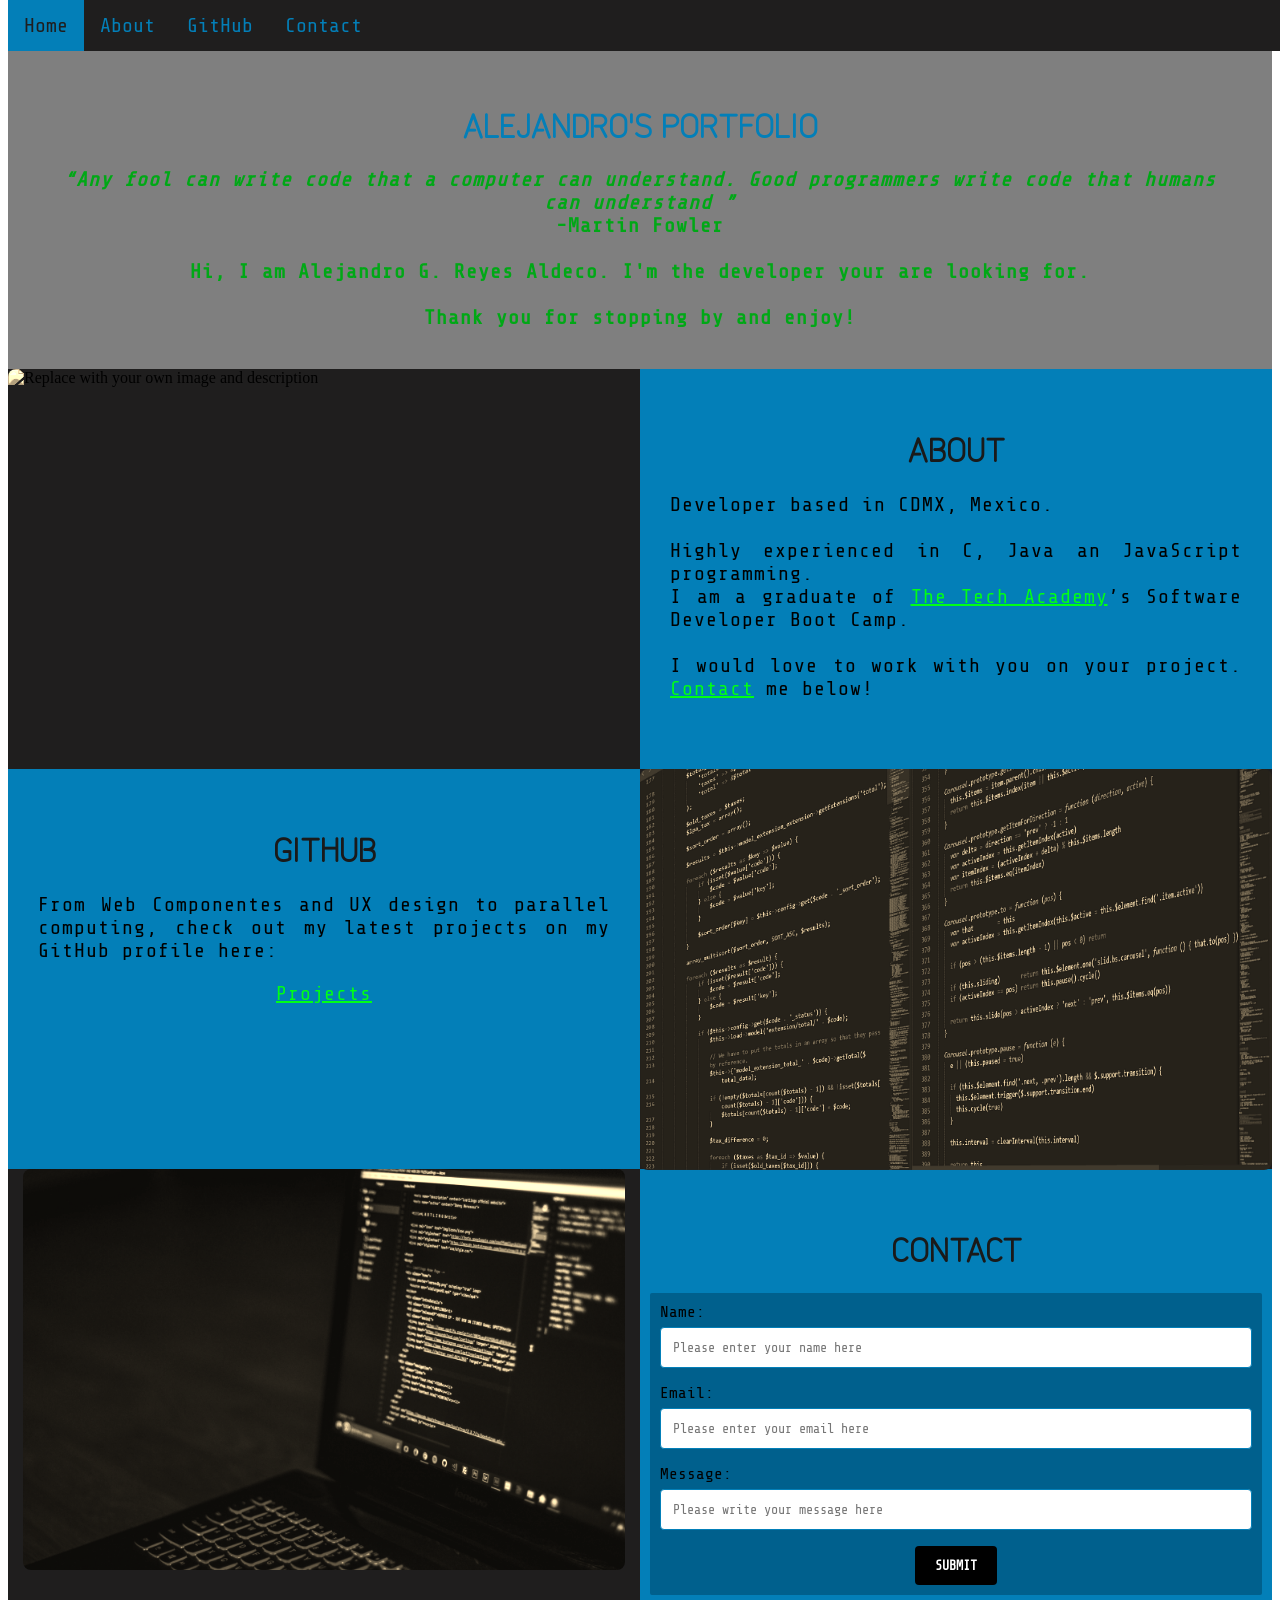
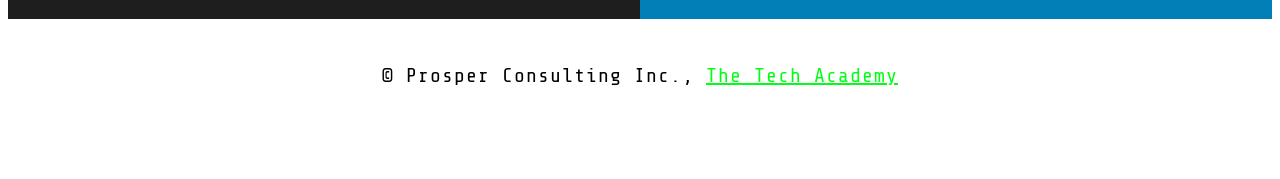
==== index.html @ 883089a5 "added" ====
<!DOCTYPE html>
<html>
    <!--Head-->
    <head>
        <meta charset="UTF-8">
        <meta name="viewport" content="width=device-width" />
        <title>Alejandro G. Reyes Aldeco</title>
        <link rel="preconnect" href="https://fonts.googleapis.com">
        <link rel="preconnect" href="https://fonts.gstatic.com" crossorigin>
        <link href="https://fonts.googleapis.com/css2?family=Share+Tech+Mono&family=Zen+Kurenaido&display=swap" rel="stylesheet">
        <link rel="stylesheet" type="text/css" href="stylesheet/portfolio.css">
    </head>

    <!--Body-->
    <body class="Background">
        
        <!--Navbar-->
        <div class="Navbar">
            <a class="active" href="#Home">Home</a>
            <a href="#About">About</a>
            <a href="#GitHub">GitHub</a>
            <a href="#Contact">Contact</a>
        </div>

        <!--Breaks inserted to add space between navbar and the first heading-->
        <br>
        <br>

        <!--Background video-->
        <div id="Home">
            <video autoplay muted loop id="Typing_Video">
                <source src="video/coding2.mp4" type="video/mp4">
                <!--Display message if video fails to run-->
                Your browser does not support HTML5 video.
            </video>
        </div>

        <!--Video text-->
        <div class="Video_Text">
            <h1 class="white-text">Alejandro's Portfolio</h1>
            <strong>
                <p class="center">
                    <q>Any fool can write code that a computer can understand. Good programmers write code that humans can understand
                    </q>
                    <br> -Martin Fowler
                    <br>
                    <br> Hi, I am Alejandro G. Reyes Aldeco. I'm the developer your are looking for.
                    <br>
                    <br> Thank you for stopping by and enjoy! 
                </p>
            </strong>
        </div>

        <!--About section-->
        <div class="Row" id="About">
            <!--Left column-->
            <div class="Column_2">
                <img src="images/img1.jpg" alt="Replace with your own image and description">
            </div>
            <!--Right column-->
            <div class="Column_1">
                <h1>About</h1>
                <p>
                    Developer based in CDMX, Mexico. 
                    <br><br>Highly experienced in C, Java an JavaScript programming.
                    <br>I am a graduate of <a href="https://www.learncodinganywhere.com" target="_blank">The Tech Academy</a>’s Software Developer Boot Camp. 
                    <br>
                    <br>I would love to work with you on your project. <a href="#Contact">Contact</a> me below!
                </p>
            </div>
        </div>

        <!--GitHub section-->
        <div class="Row" id="GitHub">
            <!--Left column-->
            <div class="Column_1">
                <h1>GitHub</h1>
                <p>
                    From Web Componentes and UX design to parallel computing, check out my latest projects on my GitHub profile here:
                    <br>
                    <p class="center"><a href="https://github.com/AlexGReyes" target="_blank">Projects</a></p>
                </p>
            </div>
            <!--Right column-->
            <div class="Column_2">
                <a href="https://github.com/AlexGReyes" target="_blank"><img src="images/img2.png" alt="GitHub Logo"></a>
            </div>
        </div>

        <!--Contact section-->
        <div class="Row" id="Contact">
            <!--Contact image, left column-->
            <div class="Column_2 Column_tall">
                <img src="images/img3.jpg" alt="Contact_Image">
            </div>
            <!--Contact form, right column-->
            <div class="Column_1 Column_tall">
                <h1>Contact</h1>
                <!--This specifies where and how to send the form data; we are leaving it blank-->
                <form action="" method="POST"> <!-- Here we are utilizing a 3rd party service to submit the contact form data, insert your formspree endpoint in the action attribute -->
                    <label>Name:</label>
                        <input type="text" placeholder="Please enter your name here">
                    <label>Email:</label>
                        <input type="text" id="Email" name="Email" placeholder="Please enter your email here">
                    <label>Message:</label>
                        <input type="text" id="Message" name="Message" placeholder="Please write your message here">
                        <input type="submit" value="SUBMIT">
                </form>
            </div>
        </div>

        <!--Footer section-->
        <footer>
            <p>
                <p class="center">&copy Prosper Consulting Inc., <a href="https://www.learncodinganywhere.com/" target="_blank">The Tech Academy</a></p>
                <br>
            </p>
        </footer>
    </body>
</html>
---- stylesheet/portfolio.css ----
/***** GENERAL STYLING *****/
/* Body */
body {
    margin: 0%  /* This ensures our site displays all the way to the edge of the browser screen */
    font-family: 'Zen Kurenaido', sans-serif;
}

/* Heading 1 elements */
h1 {
    text-transform: uppercase; /* Capitalizing all h1 headings */
    font-family: 'Zen Kurenaido', sans-serif;
    text-align: center; /* Centering all h1 elements */
    margin-top: 3%; /* Adds a small margin above h1 elements */
    color: #1a1a1a; 
}

/* Heading 1 element hover effect */
h1:hover {
    filter: grayscale(5%); /* Adds a slightly gray filter to the h1 headings when hovered over */
    color: tomato;
    text-shadow: yellow;
}

/* Styling for portfolio title text */
.white-text {
    color:rgb(3, 127, 184);
}

/* Paragraph elements */
p {
    font-family: 'Share Tech Mono', monospace;
    text-align: justify; /* Justify text within paragraph elements */
    letter-spacing: 1px; /* This expands the text slightly */
    font-size: 20px;
    padding-left: 20px; /* Adds padding to the left of the paragraph element */
    padding-right: 20px; /* Adds padding to the right of the paragraph element */
}

/* Paragraph element hover effect */
p:hover {
    color: yellow;
    text-shadow: tomato;
}

/* Center class - this applies to all elements with the class "center" */
.center {
    text-align: center; /* This center aligns the text */
}

/* Center class hover effect - This only affects the quote, github link, and footer */
.center:hover {
    color: yellow;
    text-shadow: tomato;
}

/* Anchor elements */
a {
    color: rgb(0, 255, 21); /* This ensures all links are blue */
}

/* Quotation elements */
q {
    font-style: italic; /* This makes the quote italicized */
}

/* Image elements */
img {
    filter: sepia(100%);; /* This rids our pictures of 75% of their color */
    border-radius: 8px; /* Gives all images slightly rounded corners */
    max-width: 100%; /* Ensures all images stay within the width of their container */
    height: 401px; /* Sets the height of all images */
    display: block; /* By specifying block display we can ensure our images are able to be centered */
    margin-left: auto; /* In combination with "margin-right: auto" this centers all images */
    margin-right: auto;
}

/* Image element hover effects */
img:hover {
	filter: none;  /* Brings back most of the image's color when hovered over */
}

/* The @media rule is used in media queries to apply different styles for different media/types of devices */
/* On screens 576px and smaller the images will be 100px tall and centered vertically in the column */
@media screen and (max-width: 576px) {
    img {
        height: 100px;
        margin-top: 150px;
    }
}

/* Styling for footer element */
footer {
    padding: 2%; /* This gives the footer padding that is equal to 2% of the width of the element's area */
    background-color: white;
}
/***** END OF GENERAL STYLING *****/

/***** NAVBAR STYLING *****/
.Navbar {
    overflow: hidden; /* This ensures that any content that overflows beyond the boundary of our nav bar is not displayed */
    background-color: rgb(31, 30, 30); /* This colors the navbar black */
    position: fixed; /* This keeps the navbar at the top of the screen as we scroll */
    top: 0; /* This ensures no space is displayed above the navbar */
    width: 100%; /* This makes the navbar span the entire width of the page */
    z-index: 1; /* This ensures other elements don't display over the navbar */
    -webkit-animation: moveNav 2s; /* This applies the moveNav animation below for Safari 4.0 - 8.0 */
    animation: moveNav 2s; /* This applies the moveNav animation for all other browsers */
}

/* moveNav animation effect for moving the nav bar in from the left of the screen */
@keyframes moveNav {
    from {left: -100vw;} /* The navbar is starting off screen to the left */
    to {left: 0vw;} /* This moves the navbar into place on the screen */
}

/* Navbar links */
.Navbar a {
    float: left; /* This specifies that the text floats on the left on the navbar */
    display: block; /* This ensures that other text will be displayed on the same line or row, instead of a new line */
    color: rgb(3, 127, 184);
    padding: 14px 16px; /* This adds padding around our text */
    text-decoration: none; /* This gets rid of the underlines under the text on our navbar */
    font-family: 'Share Tech Mono', monospace;
    font-size: 20px; /* This specifies the font size for text on our navbar */
    text-align: center; /* This centers the text within its container */
    position: relative; /* This sets the text relative to its normal positioning, allowing us to use the animation below */
    -webkit-animation: moveNavText 1.75s; /* Animation for Safari 4.0 - 8.0 */
    animation: moveNavText 1.75s; /* Applies the moveNavText animation for 5.75s */ 
}

/* moveNavText animation effect for moving the navbar text from above the view to the navbar */
@keyframes moveNavText {
    from {top: -100vw;} /* This sets the navbar text 100% above the viewport */
    to {top: 0vw;} /* This lowers the navbar text onto the navbar */
}

/* Screens 576px and smaller will display navbar links equally distributed */
@media screen and (max-width: 576px) {
    .Navbar a{
        width: 25%; /* This makes each link take up 1/4 of the navbar */
        font-size: 12px;
    }
}

/* Navbar hover effects */
.Navbar a:hover {
    background-color: rgb(3, 127, 184); /* Defines the background color that will display when you hover over the link */
    color: black; /* This defines the font color that will display when navbar a elements are hovered over */
    font-weight: bold; /* This makes the text on the navbar bold when hovered over */
}

/* Navbar home button */
.Navbar a.active { /* This targets the a element on the navbar with the "active" class */
    background-color: rgb(3, 127, 184);
    color: rgb(31, 30, 30);;
}
/***** END OF NAVBAR STYLING *****/

/***** VIDEO STYLING *****/
/* Formatting for background video */
#Typing_Video {
    position: fixed; /* This fixes the video to the page */
    right: 0; /* This ensures there is no space between the edge of the video and the edge of the page */
    bottom: 0; /* This ensures no space between the bottom of the video and the bottom of the page */
    min-width: 100%; /* This ensures the video is displayed across the full width of the page */
    z-index: -1; /* This places the video behind the other elements on the page */
}

/* Screens that are 576px and smaller will not display the background video */
@media screen and (max-width: 576px) {
    #Typing_Video {
        display: none;
    }
}

/* Texts over the video */
.Video_Text {
    background: rgba(0, 0, 0, 0.5); /* This provides a semi-transparent background for the text to sit over */
    color: rgb(0, 168, 22); /* Makes the font color white */
    width: 100%; /* Ensures the video-text container fills the width of the video */
    padding: 20px; /* This adds padding around the video-text container so that the background goes slightly beyond the text */
    position: relative; /* This sets the text relative to its normal positioning, allowing us to use the animation below */
    -webkit-animation: moveVideoText 1.75s;
    animation: moveVideoText 1.75s;
}

/* This animation effect causes the overlay video text to move up from the bottom of the page upon page load */
@keyframes moveVideoText {
    from {top: -100vw;} /* This sets the position of the video text to above the viewport */
    to {top: 0vw;} /* This moves the video text to the normal positioning on the viewport */
}
/***** END OF VIDEO STYLING *****/

/***** TABLE STYLING -  this section covers the styling of the columns and rows within the table *****/
* { /* The asterisk is a universal selector that applies this effect to all elements on the page */
    box-sizing: border-box; /* This creates a box with a border within which we will place most of our text */
} 

.Column_1 {
    float: left;
    width: 50%; /* This ensures the column takes up half of the page width */
    padding: 10px;
    padding-top: 3%; /* This ensures there is space between the top of the column and our headings */
    height: 400px; /* This sets the height of the column to 400px -  this may need to be adjusted depending on the text you enter */
    background-color: rgb(3, 127, 184); /* Sets the background color of the columns with class Column_1 */
}

/* Screens 576px and smaller will display a scroll bar if the text overflows the column height */
@media screen and (max-width: 576px) {
    .Column_1 {
        overflow: auto;
    }
}

.Column_2 {
    float: left;
    width: 50%;
    height: 400px;
    background-color: rgb(31, 30, 30); 
}

/* This class is applied to the columns in the final row, overriding the height and padding to provide more room for the contact form  while keeping the rest of the formatting from Column_1 or Column_2 */
.Column_tall {
    height: 450px;
}

/* This inserts something after the content of selected elements (in this case the elements with class "Row") */
.Row:after {
	content: ""; /* By leaving this blank, we are allowing the footer (covered lower down) to be displayed - removing it makes the footer overwrite a column */
	display: table; /* The display property specifies the type of display behavior; the table value tells the browser to treat the element as a table */
	clear: both; /* This clears any other elements from floating on the left or the right of an element */
}
/***** END OF TABLE STYLING *****/

/***** CONTACT FORM STYLING *****/
/* input[type=text] targets all text input sections of the contact form */
input[type=text] {
    width: 100%; /* Each input box covers the full width of the container */
    padding: 12px; /* Adds padding within the text box */
    border: 1px solid rgb(3, 127, 184); /* Setting a solid border and its color */
    border-radius: 4px; /* Slightly rounds the corners of the text box border */
    box-sizing: border-box; /* This creates a box with a border around the contact form input boxes */
    margin-top: 6px; /* Adds a margin to the top of the text box */
    margin-bottom: 16px; /* Adds a margin to the bottom of the text box */
    resize: vertical; /* This allows the user to resize the text boxes vertically */
    font-family: 'Share Tech Mono', monospace;
}

/* Hover effects for input boxes */
input[type=text]:hover {
    box-shadow: 0 0 5px rgb(0, 168, 22)  inset; /* This creates a blue shadow in the text box when hovered over by the user */
}

/* Submit button */
input[type=submit] {
    background-color: black; /* Sets the background color of the submit button to black */
    color: white; /* Sets the font color of the Submit button to white */
    font-weight: bold; /* Makes the font of the submit button bold */
    padding: 12px 20px; /* Adds padding to the submit button */
    border: none; /* Removes the border from the submit button */
    border-radius: 4px; /* Gives the submit button the same rounded corners as the text boxes */
    cursor: pointer; /* Changes the cursor to pointer when over the submit button */
    display: block; /* Allows the submit button to be centered */
    margin-left: auto; /* In combination with "margin-right: auto" this will center the submit button */
    margin-right: auto;
    font-family: 'Share Tech Mono', monospace;
}

/* Hover effect for submit button */
input[type=submit]:hover {
    background-color: rgb(0, 168, 22); /* Turns the background of the submit button white when the user hovers over it */
    color: black; /* Turns the font black when hovered over */
}

/* Form element */
form {
    border-radius: 2px; /* Rounds the corners of the contact form */
    background-color: rgb(0, 96, 141); 
    padding: 10px; /* Adds padding to the contact form */
    font-family: 'Share Tech Mono', monospace;
}
/***** END OF CONTACT FORM STYLING *****/
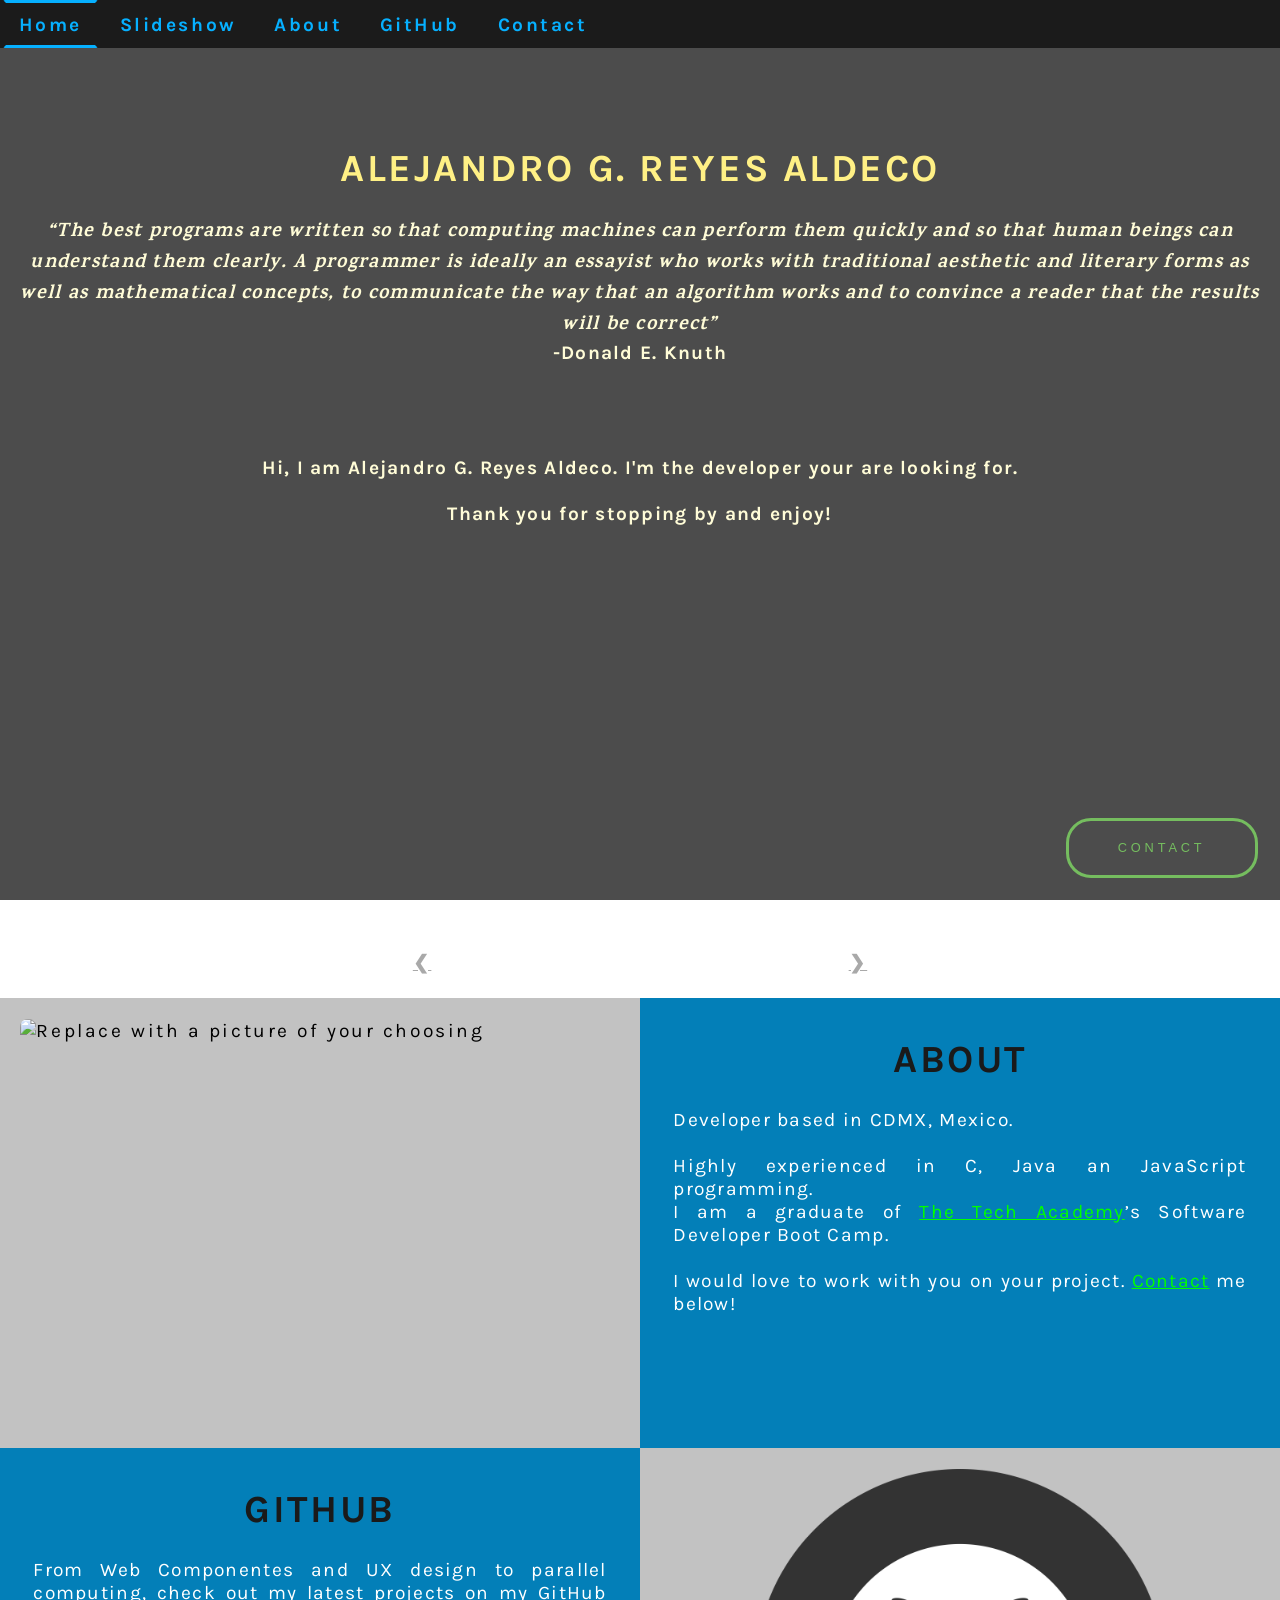
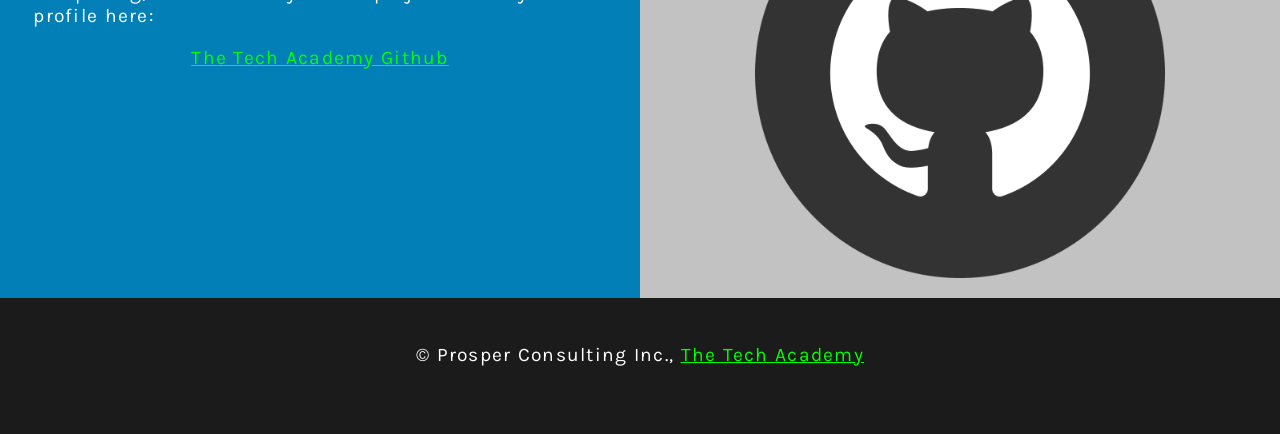
==== commit 82d5bb90: "Rename sample_index.html to index.html" ====
--- a/index.html
+++ b/index.html
@@ -1,49 +1,48 @@
 <!DOCTYPE html>
 <html>
-    <!--Head-->
+    
+    <!-- Head -->
     <head>
         <meta charset="UTF-8">
         <meta name="viewport" content="width=device-width" />
         <title>Alejandro G. Reyes Aldeco</title>
+        <link rel="stylesheet" type="text/css" href="stylesheet/sample_portfolio.css">
         <link rel="preconnect" href="https://fonts.googleapis.com">
         <link rel="preconnect" href="https://fonts.gstatic.com" crossorigin>
-        <link href="https://fonts.googleapis.com/css2?family=Share+Tech+Mono&family=Zen+Kurenaido&display=swap" rel="stylesheet">
-        <link rel="stylesheet" type="text/css" href="stylesheet/portfolio.css">
+        <link href="https://fonts.googleapis.com/css2?family=Karla:ital,wght@0,200;0,300;1,300&family=Karma:wght@300;400&family=Nanum+Myeongjo:wght@400;700&display=swap" rel="stylesheet">
     </head>
 
-    <!--Body-->
-    <body class="Background">
-        
-        <!--Navbar-->
+    <!-- Body -->
+    <body class="Background">   
+
+        <!-- Navbar -->
         <div class="Navbar">
             <a class="active" href="#Home">Home</a>
+            <!-- New section added -->
+            <a href="#Slideshow">Slideshow</a>
             <a href="#About">About</a>
             <a href="#GitHub">GitHub</a>
-            <a href="#Contact">Contact</a>
+            <!-- Onclick and ondblclick functions added to open and close the contact form -->
+            <a onclick="openForm()" ondblclick="closeForm()">Contact</a>
         </div>
 
-        <!--Breaks inserted to add space between navbar and the first heading-->
-        <br>
-        <br>
-
-        <!--Background video-->
+        <!-- Background video -->
         <div id="Home">
             <video autoplay muted loop id="Typing_Video">
-                <source src="video/coding2.mp4" type="video/mp4">
-                <!--Display message if video fails to run-->
+                <source src="images/video/coding.mp4" type="video/mp4">
+                <!-- Display message if video fails to run -->
                 Your browser does not support HTML5 video.
             </video>
         </div>
 
-        <!--Video text-->
+        <!-- Video text -->
         <div class="Video_Text">
-            <h1 class="white-text">Alejandro's Portfolio</h1>
+            <h1 class="white-text">Alejandro G. Reyes Aldeco</h1>
             <strong>
                 <p class="center">
-                    <q>Any fool can write code that a computer can understand. Good programmers write code that humans can understand
-                    </q>
-                    <br> -Martin Fowler
-                    <br>
+                    <q>The best programs are written so that computing machines can perform them quickly and so that human beings can understand them clearly. A programmer is ideally an essayist who works with traditional aesthetic and literary forms as well as mathematical concepts, to communicate the way that an algorithm works and to convince a reader that the results will be correct</q>
+                    <br> -Donald E. Knuth
+                    <br><br><br><br>
                     <br> Hi, I am Alejandro G. Reyes Aldeco. I'm the developer your are looking for.
                     <br>
                     <br> Thank you for stopping by and enjoy! 
@@ -51,13 +50,65 @@
             </strong>
         </div>
 
-        <!--About section-->
+        <!-- Slideshow section added -->
+        <div id="Slideshow">
+            <div id="Slideshow_Background"> 
+                <div id="Slideshow_Container">
+                    <!-- Slide 1 of 6 -->
+                    <div class="mySlides fade">
+                        <img class="Slideshow_Images" src="images/Square Personal Photo.jpg" alt="Picture of yourself">
+                        <div class="text">I'm available to assist you on your project!</div>
+                    </div>
+                    <!-- Slide 2 of 6 -->
+                    <div class="mySlides fade">
+                        <img class="Slideshow_Images" src="images/HTML_CSS_and_JavaScript.jpeg" alt="HTML, CSS, and JS logos"> 
+                        <div class="text">I am a full-stack software developer,<br> trained in:<br>HTML, CSS, JavaScript,</div>
+                    </div>
+                    <!-- Slide 3 of 6 -->
+                    <div class="mySlides fade">
+                        <img class="Slideshow_Images" src="images/Python.png" alt="Python logo">
+                        <div class="text">the popular programming language Python,</div>
+                    </div>
+                    <!-- Slide 4 of 6 -->
+                    <div class="mySlides fade">
+                        <img class="Slideshow_Images" src="images/C_Sharp_and_Dot_NET.png" alt="C# logo">
+                        <div class="text">C#, .NET Framework, ASP.NET, MVC, </div>
+                    </div>
+                    <!-- Slide 5 of 6 -->
+                    <div class="mySlides fade">
+                        <img class="Slideshow_Images" src="images/SQL_and_Database.jpg" alt="SQL logo"> 
+                        <div class="text">back end development, databases and SQL.</div>
+                    </div>
+                    <!-- Slide 6 of 6 -->
+                    <div class="mySlides fade">
+                        <img class="Slideshow_Images" src="images/Square Custom Picture.png" alt="Replace with a picture of your choosing"> 
+                        <div class="text"><a class="white-text" onclick="openForm()" href="#Contact">Contact me now!</a></div> 
+                    </div>
+                    <!-- Previous and next buttons -->
+                    <a class="Previous" onclick="plusSlides(-1)">&#10094;</a>
+                    <a class="Next" onclick="plusSlides(1)">&#10095;</a>
+                </div>
+                <br> <!-- Adds a space between the slideshow images and the dots -->
+
+                <!-- Slideshow dots (these are another way for users to navigate through the slideshow) -->
+                <div style="text-align: center">
+                    <span class="dot" onclick="currentSlide(1)"></span>
+                    <span class="dot" onclick="currentSlide(2)"></span>
+                    <span class="dot" onclick="currentSlide(3)"></span> 
+                    <span class="dot" onclick="currentSlide(4)"></span> 
+                    <span class="dot" onclick="currentSlide(5)"></span> 
+                    <span class="dot" onclick="currentSlide(6)"></span> 
+                </div>
+            </div>
+        </div>
+
+        <!-- About section -->
         <div class="Row" id="About">
-            <!--Left column-->
+            <!-- Left column -->
             <div class="Column_2">
-                <img src="images/img1.jpg" alt="Replace with your own image and description">
+                <img src="images/img1.jpg" alt="Replace with a picture of your choosing">
             </div>
-            <!--Right column-->
+            <!-- Right column -->
             <div class="Column_1">
                 <h1>About</h1>
                 <p>
@@ -65,56 +116,52 @@
                     <br><br>Highly experienced in C, Java an JavaScript programming.
                     <br>I am a graduate of <a href="https://www.learncodinganywhere.com" target="_blank">The Tech Academy</a>’s Software Developer Boot Camp. 
                     <br>
-                    <br>I would love to work with you on your project. <a href="#Contact">Contact</a> me below!
+                    <br>I would love to work with you on your project. <a href="#Contact" onclick="openForm()">Contact</a> me below!
                 </p>
             </div>
         </div>
 
-        <!--GitHub section-->
+        <!-- GitHub section -->
         <div class="Row" id="GitHub">
-            <!--Left column-->
+            <!-- Left column -->
             <div class="Column_1">
                 <h1>GitHub</h1>
-                <p>
-                    From Web Componentes and UX design to parallel computing, check out my latest projects on my GitHub profile here:
+                <p>From Web Componentes and UX design to parallel computing, check out my latest projects on my GitHub profile here:
                     <br>
-                    <p class="center"><a href="https://github.com/AlexGReyes" target="_blank">Projects</a></p>
+                    <p class="center"><a href="https://github.com/AlexGReyes" target="_blank">The Tech Academy Github</a></p>
                 </p>
             </div>
-            <!--Right column-->
+            <!-- Right column -->
             <div class="Column_2">
-                <a href="https://github.com/AlexGReyes" target="_blank"><img src="images/img2.png" alt="GitHub Logo"></a>
+                <a href="https://github.com/AlexGReyes" target="_blank"><img src="images/GitHub.png"></a>
             </div>
         </div>
 
-        <!--Contact section-->
-        <div class="Row" id="Contact">
-            <!--Contact image, left column-->
-            <div class="Column_2 Column_tall">
-                <img src="images/img3.jpg" alt="Contact_Image">
-            </div>
-            <!--Contact form, right column-->
-            <div class="Column_1 Column_tall">
-                <h1>Contact</h1>
-                <!--This specifies where and how to send the form data; we are leaving it blank-->
-                <form action="" method="POST"> <!-- Here we are utilizing a 3rd party service to submit the contact form data, insert your formspree endpoint in the action attribute -->
-                    <label>Name:</label>
-                        <input type="text" placeholder="Please enter your name here">
-                    <label>Email:</label>
-                        <input type="text" id="Email" name="Email" placeholder="Please enter your email here">
-                    <label>Message:</label>
-                        <input type="text" id="Message" name="Message" placeholder="Please write your message here">
-                        <input type="submit" value="SUBMIT">
+        <!-- Contact form -->
+        <div id="Contact">
+           <button onclick="openForm()" class="Pop_Up_Button">CONTACT</button>
+           <div class="form-popup" id="myForm">
+                <form action="https://formspree.io/info@learncodinganywhere.com" method="POST" class="form-container"> <!-- Here we are using a free online service from https://formspree.io/ to send our contact form to an email address of our choosing - note: it will not run unless live on the internet, you have to push it to your online website first -->
+                    <h1>Contact</h1>
+                    <label for="name"><b>Name</b></label>
+                      <input type="text" placeholder="Type your name here" name="name" required>
+                    <label for="phone"><b>Phone</b></label>
+                      <input type="text" placeholder="Type your phone number here" name="phone">
+                    <label for="email"><b>Email</b></label>		
+                      <input type="text" placeholder="Type your email address here" name="email" required>
+                    <label for="message"><b>Message</b></label>
+                      <input type="text" placeholder="Type your message here" name="message">
+         
+                    <button type="submit" class="btn">SUBMIT</button>
+                    <button type="button" class="btn cancel" onclick="closeForm()">CLOSE</button>
                 </form>
-            </div>
+           </div>
         </div>
-
-        <!--Footer section-->
+        
+        <!-- Footer section -->
         <footer>
-            <p>
-                <p class="center">&copy Prosper Consulting Inc., <a href="https://www.learncodinganywhere.com/" target="_blank">The Tech Academy</a></p>
-                <br>
-            </p>
+                <p class="center">&copy Prosper Consulting Inc., <a href="https://www.learncodinganywhere.com/" target="_blank">The Tech Academy</a></p><br>
         </footer>
+        <script src="JS/sample_portfolio.js"></script>
     </body>
-</html>+</html>
--- a/stylesheet/sample_portfolio.css
+++ b/stylesheet/sample_portfolio.css
@@ -0,0 +1,487 @@
+/***** GENERAL STYLING *****/
+
+/*Affects entire document */
+html {
+    scroll-behavior: smooth; /*This ensures that the page scrolling is smooth when the buttons on the nav bar is clicked */
+}
+
+/* Body */
+body {
+    margin: 0%; /* This ensures our site displays all the way to the edge of the browser screen */
+    opacity: 1; /* This and transition affect the page loading fade in effect */
+    transition: 3s opacity; /* This causes a 3 second fade in */
+    letter-spacing: .2vw; /* vw is a relative measurement, 1vw is equal to 1% of the viewport width */
+    font-family: 'Karla', sans-serif;
+    font-size: 1.5vw; 
+    overflow-x: hidden; /* This prevents the horizontal scroll bar from appearing when the quote is hovered over */
+    user-select: none; /* This prevents the text on the webpage from being highlighted by the user */
+}
+
+/* This section contributes to the fade effect for the page that occurs when the page is loaded */
+body.fade-out {
+    opacity: .1; /* This sets the level of opacity at the start of page load */
+}
+
+/* Heading 1 elements */
+h1 {
+    text-transform: uppercase; /*capitalizing all h1 headings */
+    /* font-family: "Trebuchet MS", Optima; Sets the font family of all h1 headings */
+    text-align: center; /* Centering all h1 elements */
+    margin-top: 3%; /* Adds a small margin above h1 elements */
+    color: #1a1a1a; 
+}
+
+/* Heading 1 element hover effect */
+h1:hover {
+    color: yellow;
+    text-decoration: underline;
+}
+
+/* Styling for Portfolio Title Text */
+.white-text {
+    color: #fff085;/* This is used to change the color of the Portfolio Title text */
+    padding-top: 10vh; /* Adds padding (equal to 10% of the viewport height) to the top of the Portfolio Title text */
+}
+
+/* Paragraph elements */
+p {
+    /*font-family: Perpetua, Rockwell Extra Bold;*/
+    text-align: justify; /* This justifies the text within paragraph elements */
+    letter-spacing: .1vw; /* This expands the text slightly */
+    font-size: 1.5vw; /* Relative font sizing equal to 1.5% of the viewport width */
+    padding-left: 1vw; /* Relative padding equal to 1% of the viewport width */
+    padding-right: 1vw; /* Relative padding equal to 1% of the viewport width */
+}
+
+/* Paragraph element hover effect */
+p:hover {
+    
+}
+
+/* Center class - this applies to all centered text */
+.center {
+    text-align: center; /* This center aligns the text */
+}
+
+/* Center align elements hover effect - This only affects the quote, github link, and footer */
+.center:hover {
+}
+
+/* Anchor elements */
+a {
+    color: lime; /* This ensures all links are blue */
+    cursor: pointer; /* This ensures all links change the mouse to a pointer when hovered over or clicked */
+    text-decoration: underline; /* This ensures all links are underlined */
+}
+
+/* Quotation elements */
+q {
+    font-style: italic; /* Makes the quote italicized */
+    font-family: 'Karma', serif;
+}
+
+/* Image elements */
+img {
+    filter: none;
+    border-radius: 8px; /* Gives all images slightly rounded corners */
+    max-width: 100%; /* Ensures all images stay within the width of their container */
+    height: 100%; /* Sets the height of all images */
+    display: block; /* By specifying block display we can ensure our images are able to be centered */
+    margin: auto auto auto auto; /* This centers all images */
+}
+
+/* Image element hover effects */
+img:hover {
+	filter: none;  /* Brings back most of the image's color when hovered over */
+}
+
+/* The @media rule is used in media queries to apply different styles for different media/types of devices */
+/* On screens 576px and smaller the images will be 100px tall and centered vertically in the column */
+@media screen and (max-width: 576px) {
+    img {
+        height: 100px;
+        margin-top: 150px;
+    }
+}
+
+/*Styling for footer element */
+footer {
+    padding: 2%; /* This gives the footer padding that is equal to 2% of the width of the element's area */
+    background-color: #1b1b1b;
+    color: white;
+}
+/***** End of General Styling *****/
+
+/***** Navbar Styling *****/
+.Navbar {
+    overflow: hidden; /* This ensures that any content that overflows beyond the boundary of our nav bar is not displayed */
+    background-color: #1b1b1b; /* This colors the navbar black */
+    position: fixed; /* This keeps the navbar at the top of the screen as we scroll */
+    top: 0; /* This ensures no space is displayed above the navbar */
+    width: 100%; /* This makes the navbar span the entire width of the page */
+    z-index: 1; /* This ensures other elements don't display over the navbar */
+    -webkit-animation: moveNav 5s; /* Safari 4.0 - 8.0 */
+    animation: moveNav 5s; /* This makes the moveNav animation last 5 seconds */
+}
+
+/* The animation effect for moving the nav bar in from above the left of the screen on page load */
+@keyframes moveNav {
+    from {background-color: black;} /* The navbar is starting off screen to the left */
+    to { background-color: #1b1b1b;} /* This moves the navbar into place on the screen */
+}
+
+/*Navbar Links */
+.Navbar a {
+    float: left; /* This specifies that the text floats on the left on the navbar */
+    display: block; /* This ensures that other text will be displayed on the same line or row, instead of a new line */
+    color: rgb(6, 176, 255); /* This is the font color for text on our navbar */
+    padding: .75vw 1vw; /* This adds padding around our text */
+    text-decoration: none; /* This gets rid of the underlines under the text on our navbar */
+    /*font-family: Avant Garde, Helvetica; /* This specifies the font family for text on our navbar */
+    font-size: 1.5vw; /* This specifies the font size for text on our navbar */
+    font-weight: bold;
+    text-align: center; /* This centers the text within its container */
+    position: relative; /* This sets the text relative to its normal positioning, allowing us to use the animation below */
+    -webkit-animation: moveNavText 5.75s; /* Animation for Safari 4.0 - 8.0 */
+    animation: moveNavText 5.75s; /* Applies the moveNavText animation for 5.75s */ 
+    border: 3px solid rgba(0, 0, 0, 0);
+    border-radius: 2px;
+    margin: 0 3px;
+}
+
+/* The animation effect for moving the nav bar links in from above the top of the screen on page load */
+@keyframes moveNavText {
+    from {
+        color: black;
+    } /* This sets the navbar text 100% above the viewport */
+    to {
+        color: rgb(6, 176, 255);
+    } /* This lowers the navbar text onto the navbar */
+}
+
+/* Screens 576px and smaller will display navbar links equally distributed */
+@media screen and (max-width: 576px) {
+    .Navbar a{
+        width: 20%; /* This sets each navbar link to 1/5 of the navbar */
+        font-size: 12px;
+    }
+}
+
+/*Navbar hover effects */
+.Navbar a:hover {
+    background-color: black; /* Defines the background color that will display when you hover over the link */
+    color:rgb(6, 176, 255); /* This defines the font color that will display when navbar a elements are hovered over */
+    cursor: pointer;
+    border-bottom: 3px solid rgb(6, 176, 255);
+    border-top: 3px solid rgb(6, 176, 255);
+}
+
+/* Navbar home button */
+.Navbar a.active { /* This targets the a element on the navbar with the "active" class */
+    border-bottom: 3px solid rgb(6, 176, 255);
+    border-top: 3px solid rgb(6, 176, 255);
+
+}
+/***** End of Navbar Styling *****/
+
+/***** Video Styling *****/
+/* Formatting for background video */
+#Typing_Video {
+    position: fixed; /* This fixes the video to the page */
+    right: 0; /* This ensures there is no space between the edge of the video and the edge of the page */
+    bottom: 0; /* This ensures no space between the edge of the video and the bottom of the page */
+    min-width: 100%; /* This ensures the video is displayed across the full width of the page */
+    z-index: -1; /* This places the video behind the other elements on the page */
+}
+
+/* Screens that are 576px and smaller will not display the background video */
+@media screen and (max-width: 576px) {
+    #Typing_Video {
+        display: none;
+    }
+}
+
+/* Texts over the video */
+.Video_Text {
+    background: rgba(0, 0, 0, 0.7); /* This provides a semi-transparents background for the text to sit over */
+    color:#fffcd7; /* Makes the font color white */
+    width: 100%; /* Ensures the video-text container fills the width of the video */
+    height: 100vh; /* This ensures the video-text container fills the height of the viewport so that the slideshow is not partially displayed */
+    padding-top: 2vh; /* This adds padding around the video-text container so that the background goes slightly beyond the text */
+    position: relative; /* This sets the text relative to its normal positioning, allowing us to use the animation below */
+    -webkit-animation: moveVideoText 1.75s; /* Animation for Safari 4.0 - 8.0 */
+    animation: moveVideoText 1.75s; /* moveVideoText animation set to 5.75s to match the movenavText animation */
+}
+
+/* This animation effect causes the overlay video text to move up from the bottom of the page upon page load */
+@keyframes moveVideoText {
+    from {top: -100vw;} /* This sets the position of the video text to above the viewport */
+    to {top: 0vw;} /* This moves the video text to the normal positioning on the viewport */
+}
+/***** End of Video Styling *****/
+
+/***** Slideshow Styling *****/
+#Slideshow_Background {
+    background: rgba(255, 255, 255, 0.35); /* This creates a slightly transparent white background that's palced over the video in the background */    
+}
+
+.mySlides{
+    display: none; /* This prevents the images from being displayed, we will use JS to display these */
+}
+
+/* Slideshow section / container */
+#Slideshow_Container {
+    width: 39.5vw; /* Relative sizing of the container for the slidewshow set to 39.5% of the viewport width */
+    height: auto; /* The height of the container is automatically adjusted based on the content it is displaying */
+    padding-top: 4%; /* Adds a small padding to the top of the slideshow container */
+    position: relative; /* This sets the container relative to its normal positioning */
+    margin:auto; /* This will horizontally center the container on the page */
+}
+
+/* Images contained within the slideshow */
+.Slideshow_Images {
+    vertical-align: middle; /* This centers the images vertically within the slideshow container */
+    height: auto; /* The height of the images is automatically adjusted based on the content, ie if your images are different sizes, they will display as different sizes */
+    box-shadow: 0px 5px 10px 12px rgba(0, 0, 0, .75); /* Adds a shadow around the slideshow images */
+    width: 100%; /* The width of the images is automatically adjusted based on the content */
+}
+
+/* Next and previous buttons */
+.Previous, .Next {
+    cursor: pointer; /* Changes the mouse to a pointer when the buttons are selected */
+    position: absolute; /* This makes the next and previous buttons positioned relative to the slideshow container */
+    top: 50%; /* This moves the buttons up in the slideshow container */
+    width: auto; /* The width of the buttons is automatically adjusted based on the content */
+    padding: 2vw; /* Adds padding equal to 2% of the viewport width */
+    color: darkgray; 
+    font-weight: bold;
+    font-size: 1.5vw;
+    border-radius: 0 3px 3px 0; /* Adds a slightly rounded border on the top and bottom right corners */
+    user-select: none; /* This property makes it so that the user cannot highlight the text */
+    transition: 0.6s ease; /* This specifies the details of the hover transition for these elements */
+}
+
+/* Positioning the next button on the right hand side */
+.Next {
+    right: 0; /* This moves the next button to the right side of the slideshow container */
+    border-radius: 3px 0 0 3px; /* This changes the border radius on the next button to the top and bottom left of the button */
+}
+
+/* Hover effect on slide show buttons */
+.Previous:hover, .Next:hover {
+    background-color: rgba(0, 0, 0, 0.8); /* Makes the background of the arrows a transparent gray color */
+    color: white; /* Makes the arrows white when hovered over */
+}
+
+/* Slideshow text */
+.text {
+    color: white; 
+    padding: 1vw;
+    position: absolute; /* This ensures the text is positioned within the image */
+    bottom: 0; /* This property sets the text at the bottom of the image */
+    width: 100%; /* The element covers the full width of the image */
+    text-align: center; /* The text is center aligned within the image */
+    /*font-family: Perpetua, Rockwell Extra Bold;*/
+    letter-spacing: .1vw; /* This gives slight spacing between the letters */
+    font-size: 1.5vw; /* Font size is relative to the size of the viewport width */
+    background-color: rgba(0, 0, 0, 0.75); /* Gives a slightly transparent black background */
+    font-weight: bold;
+    border-radius: 0px 0px 7px 7px; /* Gives the text background rounded corners on the bottom left and right corners */
+}
+
+/* Styling of the dots under the slideshow */
+.dot {
+    cursor: pointer; /* The cursor changes to pointer when hovered over the dots */
+    height: 1vw; /* The dots are sized relative to the viewport width */
+    width: 1vw;
+    margin: .25vw; /* adds additional spacing between the dots */ 
+    background-color: white; /* Makes the dots white */
+    border-radius: 50%; /* Makes the dots circles by rounding each corner */
+    display: inline-block; /* Allows the dots to sit next to eachother rather than on a new line */
+    transition: background-color 0.6s ease; /* When clicked on the dots transition to a different color when clicked or hovered over (the affect is defined below) */
+    z-index: 1; /* This ensures the dots will be displayed above any other elements */
+}
+
+/* Hover effect for slideshow dots 
+.active, .dot:hover {
+    /* background-color: black; Sets the color of the dots when active or hovered over 
+}*/
+
+/* Fading animation for slideshow */
+.fade {
+    animation-name: fade; /* Fade animation is defined below */
+    animation-duration: 1.5s; /* The animation lasts 1.5 seconds */
+    -webkit-animation-name: fade; /* Same as above for Safari 4.0-8.0 */
+    -webkit-animation-duration: 1.5s;
+}
+
+@-webkit-keyframes fade {
+    from {opacity: .4;} /* Image starts transparent */
+    to {opacity: 1;} /* Image ends opaque */
+}
+
+@keyframes fade {
+    from {opacity: .4;} /* Image starts transparent */
+    to {opacity: 1;} /* Image ends opaque */
+}
+/***** End Slideshow Styling *****/
+
+/***** Table Styling -  this section covers the styling of the columns and rows within the table *****/
+* { /*The asterisk is a universal selector that applies this effect to all elements on the page */
+    box-sizing: border-box; /* This creates a box with a border within which we will place most of our text */
+} 
+
+.Column_1 {
+    float: left;
+    width: 50%; /* This ensures the column takes up half of the page width */
+    padding: 1.6%;
+    height: 450px; /* This sets the height of the column to 400px -  this may need to be adjusted depending on the text you enter */
+    background-color: rgb(3, 127, 184); /* Sets the background color of the left columns */
+}
+
+/* The @media rule is used in media queries to apply different styles for different media/types of devices */
+/* Screens 576px and smaller will display a scroll bar if the text overflows the column height */
+@media screen and (max-width: 576px) {
+    .Column_1 {
+        overflow: auto;
+    }
+}
+.Column_2 p,
+.Column_1 p {
+    color:white;
+}
+
+
+.Column_2 img:hover,
+.Column_1 img:hover {
+    filter:invert(100%);
+}
+
+.Column_2 {
+    float: left;
+    width: 50%;
+    padding: 1.6%;
+    height: 450px;
+    background-color: #3a3a3a4f;
+}
+
+/* This inserts something after the content of selected elements (in this case the elements with class "Row") */
+.Row:after {
+	content: ""; /* By leaving this blank, we are allowing the footer (covered lower down) to be displayed - removing it makes the footer overwrite a column */
+	display: table; /* The display property specifies the type of display behavior; the table value tells the browser to treat the element as a table */
+	clear: both; /* This clears any other elements from floating on the left or the right of an element */
+}
+/***** End of Table Styling *****/
+
+/***** Contact Form Styling *****/
+/* Button used to open the contact form - fixed at the bottom of the page */
+.Pop_Up_Button {
+    position: fixed; /* The element is positioned relative to the viewport and stays in the same location no matter what */
+    bottom: 1.75vw; /* Positions the button slightly up from the bottom of the viewport */
+    right: 1.75vw; /* Positions the viewport slightly right from the side of the viewport */
+    width: 15vw; /* Sets the width relative to the viewport width */
+    background-color: rgba(0, 0, 0, 0); /* Sets the background color of the button to white */
+    color: rgb(117, 189, 95); /* Sets the color of the button text to black */
+    border: solid rgb(117, 189, 95); /* This makes a solid black border around the button */
+    cursor: pointer; /* This changes the cursor when hovered over the button to a pointer */
+    -webkit-animation: movePopup 5s; /* Animation for 5 seconds for Safari 4.0-8.0 */
+    animation: movePopup 5s; /* Animation set for 5 seconds */
+    border-radius: 25px;
+}
+
+/* movePopup animation moves the button from off the right side of the screen to its fixed location on the viewport */
+@keyframes movePopup {
+    from {right: -40vw;} 
+    to {right: 1.75vw;}
+}
+
+@-webkit-keyframes movePopup {
+    from {right: -40vw;} 
+    to {right: 1.75vw;}
+}
+
+/* Styling for the contact form */
+.form-popup {
+    /*border: 2px solid #f0f1f0; /* Creates a solid light gray border around the contact form */
+    z-index: 8; /* This z-index ensures the contact form shows above all other elements on the page */
+    display: none; /* Set the display to none, we will use JavaScript to show the contact form */
+    position: fixed; /* The form stays in the same location no matter what */
+    bottom: .5vw; /* Slightly up from the bottom of the viewport */
+    right: .5vw; /* Slightly in from the right side of the viewport */
+}
+
+/* Form styling */
+.form-container {
+    max-width: 40vw; /* Relative sizing of the form container - 49% of the viewport width */
+    padding: 1vw; /* Adds padding between the form-popup and the form-container */
+    background-color: #000000d4; 
+    border-radius: 25px;
+}
+
+.form-container label{
+    color: #80ff95;
+    font-family: 'Karma', serif;
+}
+
+.form-container h1{
+    color: #80ff95;
+    font-family: 'Karma', serif;
+}
+
+/* Input fields */
+.form-container input[type=text] {
+    width: 100%; /* The input boxes completely fill the width of the form-container */
+    padding: .93vw; /* Adds padding to the input boxes */
+    margin: .6vw 0 .6vw 0; /* Adds space between the input boxes and the labels */
+    border: none; /* Removes the border from the input boxes */
+    background: #dcdcdc00; /* Sets the background color of the input boxes */
+    font-size: 1vw; /* Relative font sizing based on the width of the viewport */
+    border-bottom: 3px solid #80ff95;
+    border-right: 3px solid #80ff95;
+    color: salmon;
+}
+
+/* General styling for all buttons */
+button {
+    /*font-family: "Trebuchet MS", Optima;*/
+    letter-spacing: .3vw; /* Adds slight spacing between the letters */
+    font-size: 1vw; /* Relative sizing of text */
+    padding: 1.5vw; /* Adds padding to the text in the button */
+    cursor: pointer; /* Changes the cursor to pointer over button elements */
+    width: 100%; /* Sets the width of the buttons to 100% of their containers */
+    height: auto; /* Allows the height to be resized depending on the content showing */
+}
+
+/* Hover effect for contact and submit buttons */
+button:hover, .form-container .btn:hover {
+    color: white; /* This makes the text in the buttons white when hovered over */
+    background-color: black; /* The background of the button changes to black when hovered over */
+    transition-duration: 1s; /* This makes the transition last 1 second */
+    -webkit-transition-duration: 1s; /* For Safari 4.0-8.0 */
+    border-color: silver; /* The border turns silver when the button is hovered over */
+}
+
+/* Submit button */
+.form-container .btn {
+    background-color: rgba(0, 0, 0, 0); 
+    color: lime;
+    border: 2px solid lime;
+    margin-bottom: 1vh; /* Adds space between the submit button and the close button */
+}
+
+/* Close button */
+.form-container .cancel {
+    background-color: black;
+    color: white;
+    border-color: gray;
+}
+
+/* Styling for close button on hover */
+.form-container .cancel:hover {
+    color: white;
+    background-color: darkred;
+    transition-duration: 1s;
+    -webkit-transition-duration: 1s;
+    border-color: black;
+}
+/***** End of Contact Form Styling *****/
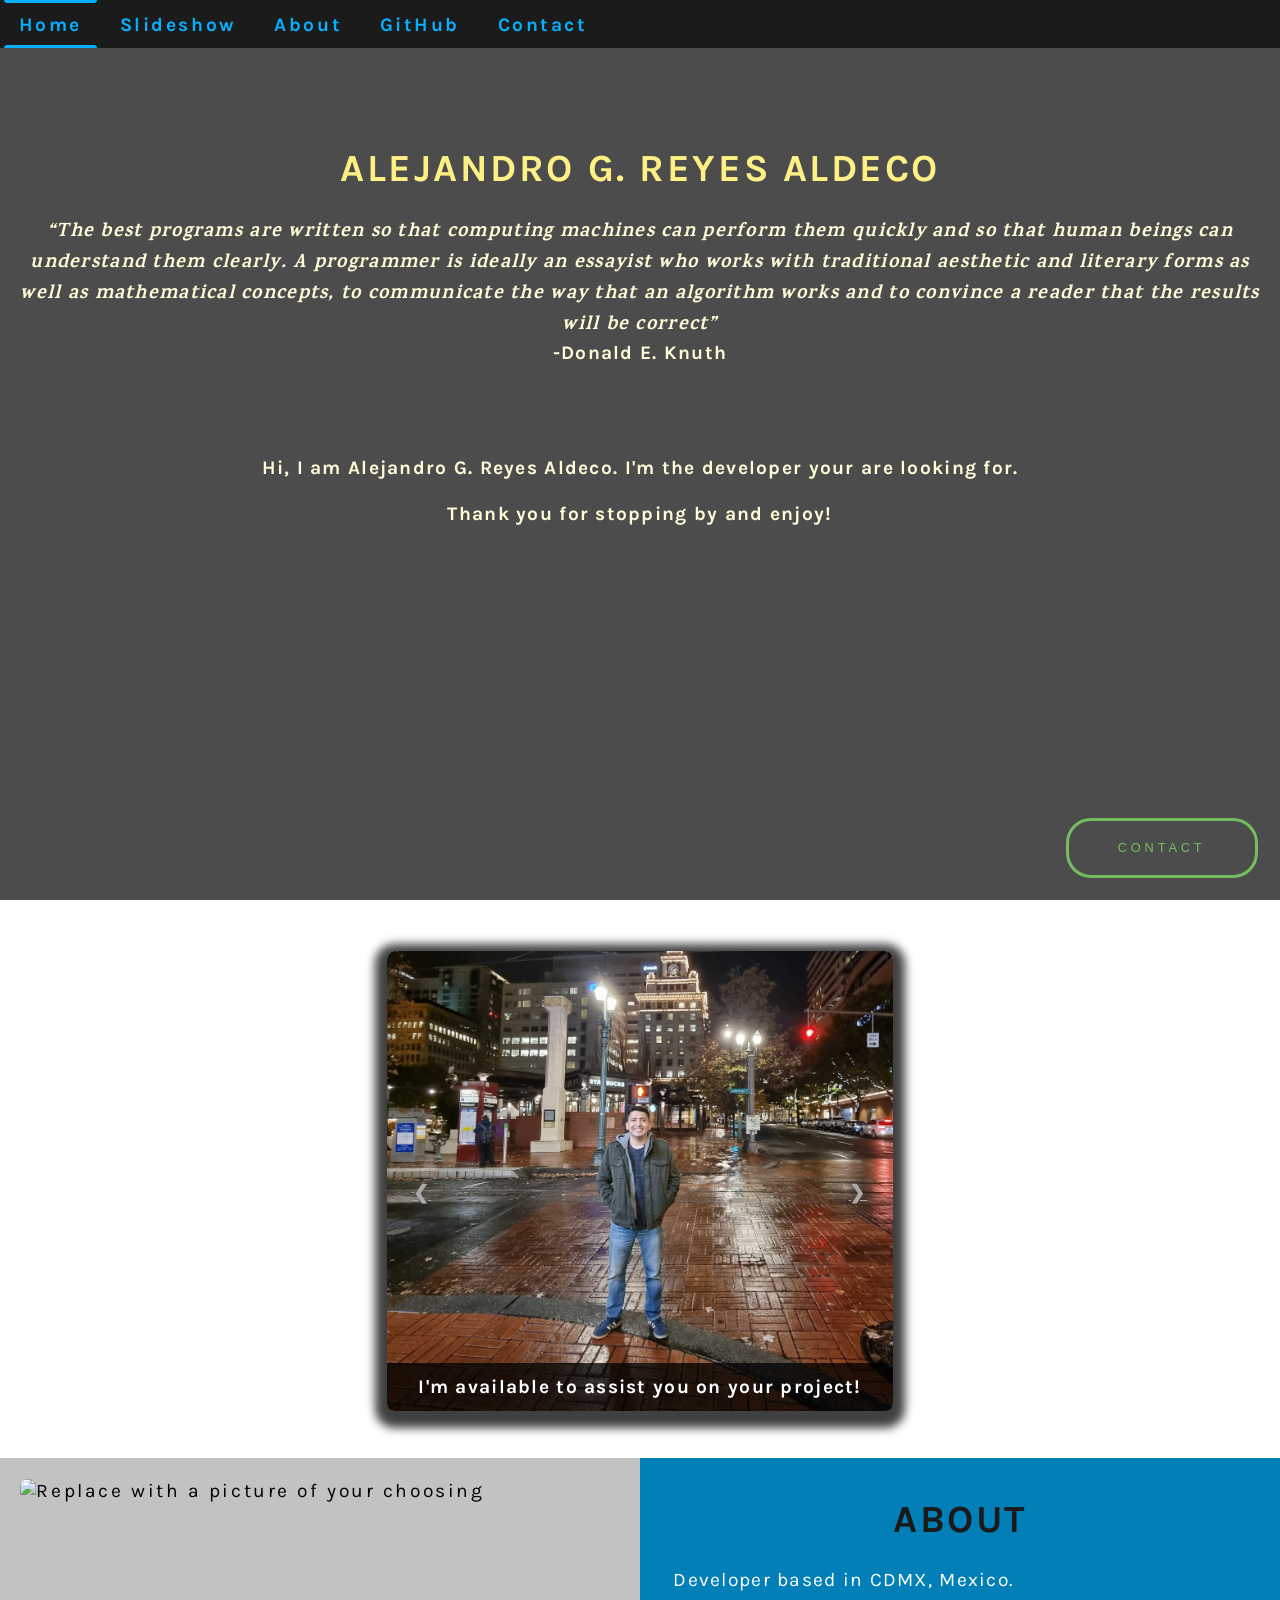
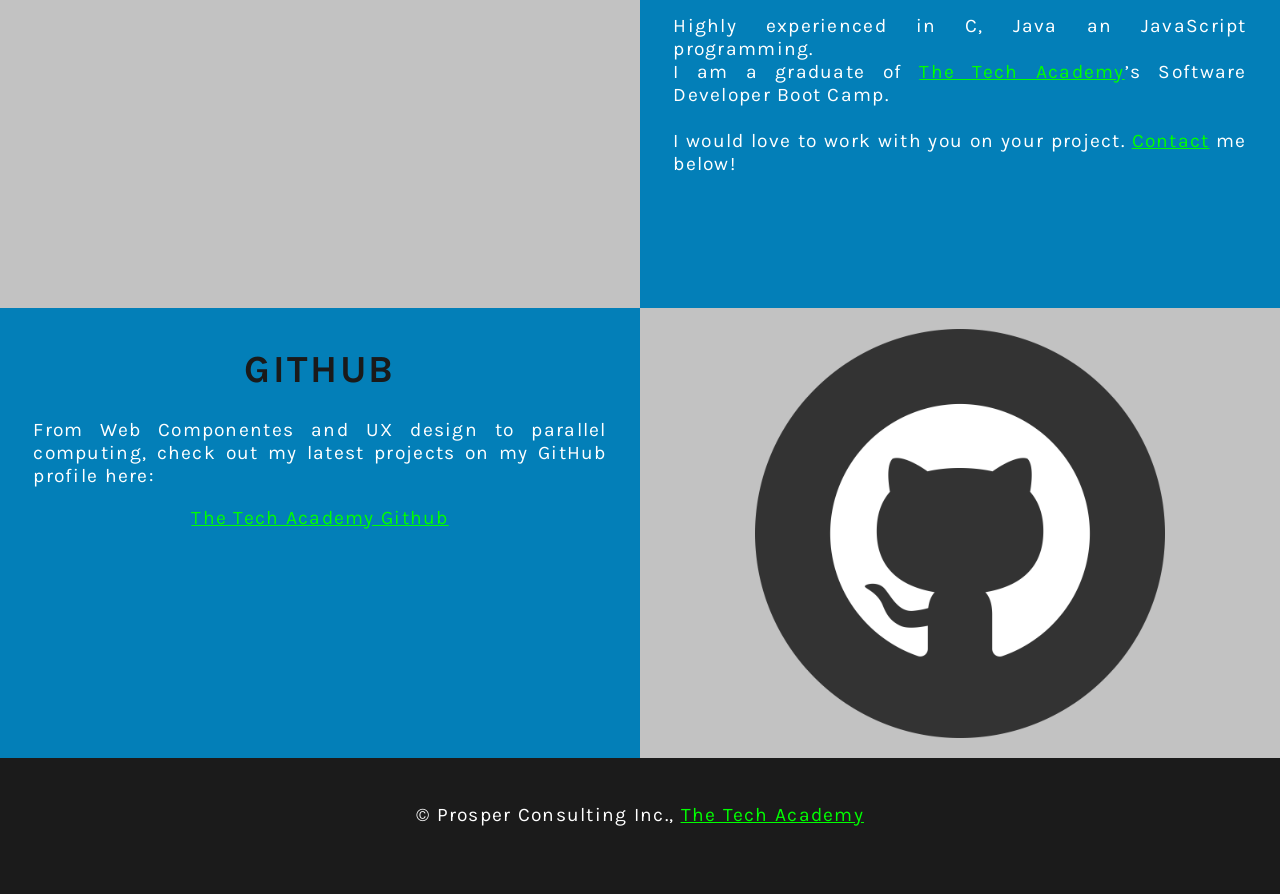
==== commit d23168d3: "added js file" ====
--- a/index.html
+++ b/index.html
@@ -10,6 +10,7 @@
         <link rel="preconnect" href="https://fonts.googleapis.com">
         <link rel="preconnect" href="https://fonts.gstatic.com" crossorigin>
         <link href="https://fonts.googleapis.com/css2?family=Karla:ital,wght@0,200;0,300;1,300&family=Karma:wght@300;400&family=Nanum+Myeongjo:wght@400;700&display=swap" rel="stylesheet">
+        <script src="js/sample_portfolio.js" defer></script>
     </head>
 
     <!-- Body -->
@@ -162,6 +163,5 @@
         <footer>
                 <p class="center">&copy Prosper Consulting Inc., <a href="https://www.learncodinganywhere.com/" target="_blank">The Tech Academy</a></p><br>
         </footer>
-        <script src="JS/sample_portfolio.js"></script>
     </body>
 </html>
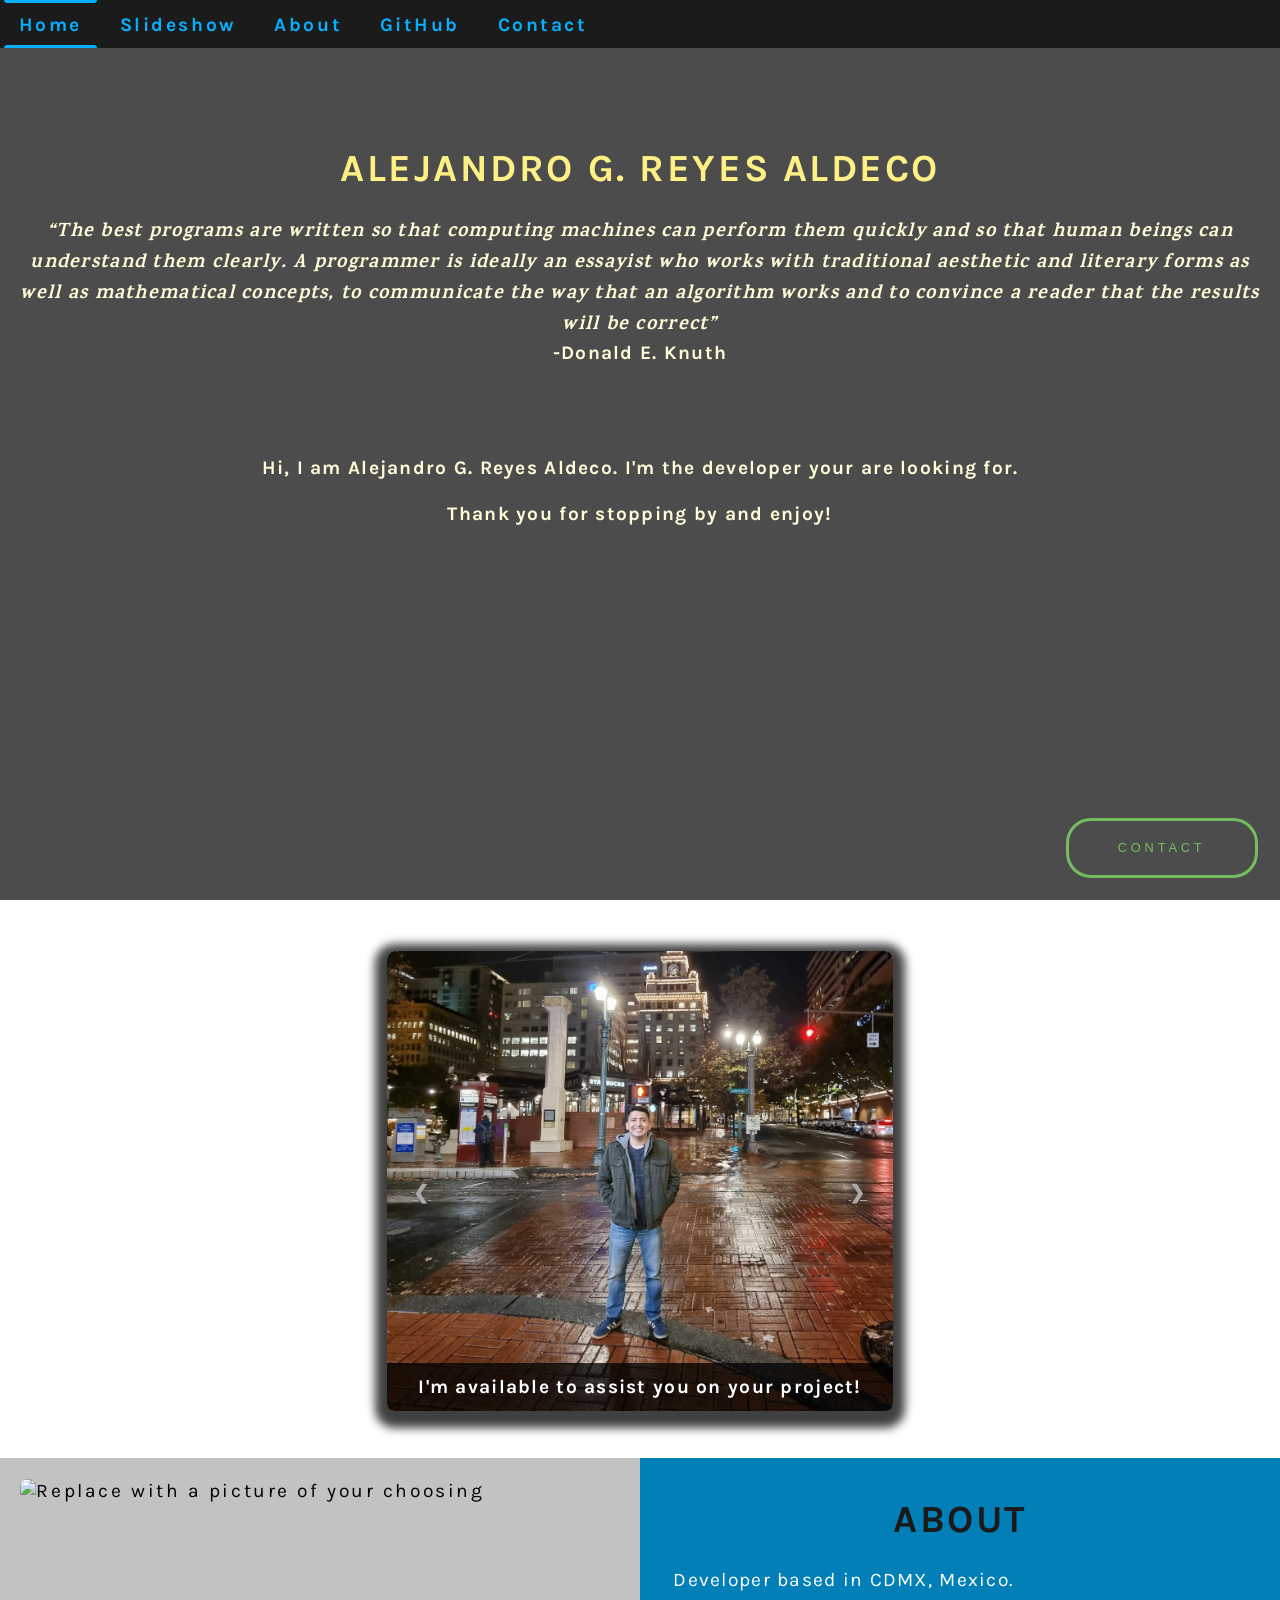
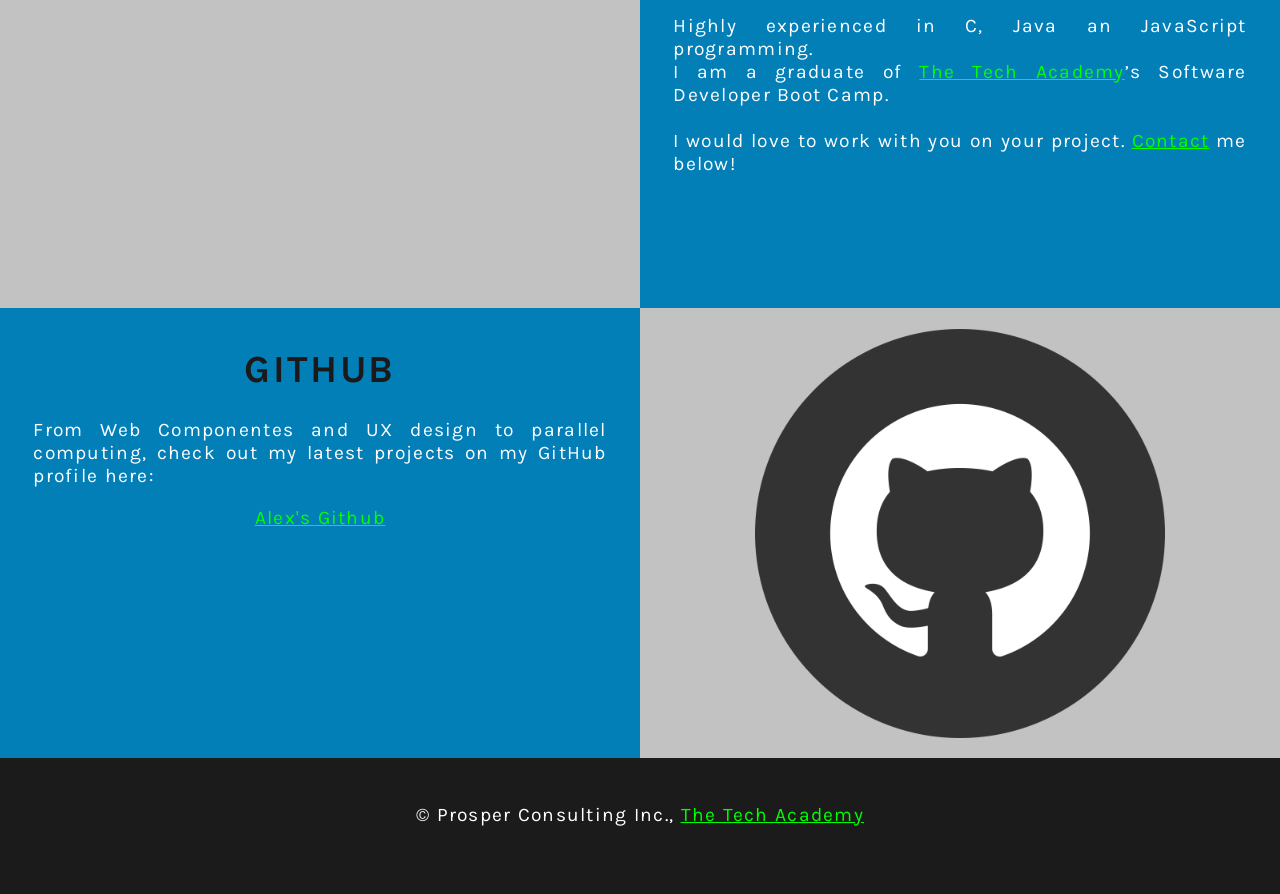
==== commit 00218f75: "updated" ====
--- a/index.html
+++ b/index.html
@@ -82,7 +82,7 @@
                     </div>
                     <!-- Slide 6 of 6 -->
                     <div class="mySlides fade">
-                        <img class="Slideshow_Images" src="images/Square Custom Picture.png" alt="Replace with a picture of your choosing"> 
+                        <img class="Slideshow_Images" src="images/img2.png" alt="Replace with a picture of your choosing"> 
                         <div class="text"><a class="white-text" onclick="openForm()" href="#Contact">Contact me now!</a></div> 
                     </div>
                     <!-- Previous and next buttons -->
@@ -129,7 +129,7 @@
                 <h1>GitHub</h1>
                 <p>From Web Componentes and UX design to parallel computing, check out my latest projects on my GitHub profile here:
                     <br>
-                    <p class="center"><a href="https://github.com/AlexGReyes" target="_blank">The Tech Academy Github</a></p>
+                    <p class="center"><a href="https://github.com/AlexGReyes" target="_blank">Alex's Github</a></p>
                 </p>
             </div>
             <!-- Right column -->
